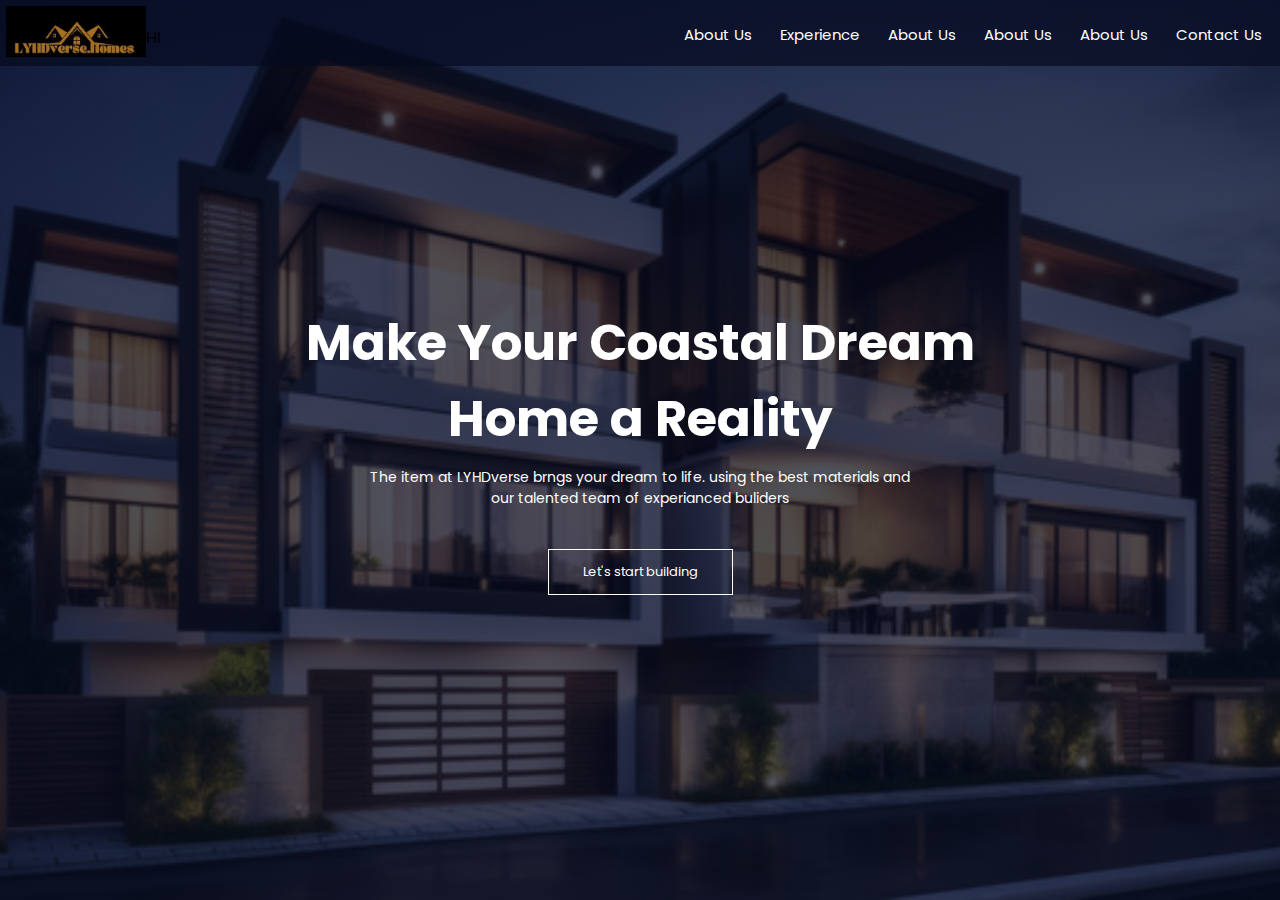
==== index.html @ e6bbc35f "First" ====
<!DOCTYPE html>
<html lang="en">
  <head>
    <meta charset="UTF-8" />
    <meta name="viewport" content="width=device-width, initial-scale=1.0" />
    <!-- font -->
    <link rel="preconnect" href="https://fonts.googleapis.com" />
    <link rel="preconnect" href="https://fonts.gstatic.com" crossorigin />
    <link
      href="https://fonts.googleapis.com/css2?family=Poppins:wght@100;300;700&display=swap"
      rel="stylesheet"
    />
    <link
      rel="stylesheet"
      href="https://cdn.jsdelivr.net/npm/bootstrap-icons@1.11.3/font/bootstrap-icons.min.css"
    />
    <link rel="stylesheet" href="index.css" />
    <title>Document</title>
  </head>
  <body>
    <section class="header">
      <nav class="nav1">
        <div class="nav0">
            <li><i class="bi bi-facebook"></i></li>
            <li><i class="bi bi-instagram"></i></li>
            <li><i class="bi bi-whatsapp"></i></li>
        </div>
      </nav>
      <nav>
        <a href="index.html"><img src="image/logo.jpg" /></a>
        <p class="full">HI</p>
        <div class="nav-links" id="navLinks">
           
            <i class="bi bi-x" onclick="hide()"></i>
          <ul>
            <li><a href="">About Us</a></li>
            <li><a href="">Experience</a></li>
            <li><a href="">About Us</a></li>
            <li><a href="">About Us</a></li>
            <li><a href="">About Us</a></li>
            <li><a href="">Contact Us</a></li>
          </ul>
        </div>
        <i class="bi bi-list" onclick="show()"></i>
      </nav>
      <!-- content in the middle of image -->
      <div class="text-box">
        <h1>
          Make Your Coastal Dream <br />
          Home a Reality
        </h1>
        <p>
          The item at LYHDverse brngs your dream to life. using the best
          materials and <br />
          our talented team of experianced buliders
        </p>
        <!-- <a href="">Let's start building </a> -->
        <button class="btn">Let's start building</button>
      </div>
    </section>

    <script>
      var navLinks = document.getElementById("navLinks");
      function show() {
        navLinks.style.right = "0";
      }
      function hide() {
        navLinks.style.right = "-200px";
      }
    </script>
  </body>
</html>

<!-- 26 min ko ok  -->
---- index.css ----
* {
  margin: 0;
  padding: 0;
  font-family: "Poppins", sans-serif; 
}

.header { 
  min-height: 100vh;
  width:100%;
  background-image: linear-gradient(rgba(4,9,30,0.7),rgba(4,9,30,0.7)),url(image/image1.jpg);
  background-position: center;
  background-size:cover ;
  position: relative;
}
.nav1{
  justify-content: center;
}
.nav0 {
  display: flex;
  list-style: none;
}

.nav0 li {
  font-size: 20px;
  margin-right: 5px;
  color: #f0e5e5;
  margin-right: 20px;
}


nav { 
  display: flex;
  padding: 2px 6px;
  justify-content: space-between;
  align-items: center;
  background: linear-gradient(rgba(4,9,30,0.7),rgba(4,9,30,0.7));
}
nav img{
  width : 140px
}

.full {
  text-align: center; /* Center the text */
  margin-top: 5px; /* Adjust the top margin for spacing */
  display: flex;
}

.nav-links {
   flex:1;
   text-align: right;
}
.nav-links ul li{
  list-style: none;
  display: inline-block;
  padding: 8px 12px;
  position: relative;
}
.nav-links ul li a {
  color: #fff;
  text-decoration: none;
  font-size : 15px;
}
.nav-links ul li::after {
  content: '';
  width: 0%;
  height: 2px;
  background: #f4433f;
  display: block;
  margin: auto;
  transition: 0.5s;
}
.nav-links ul li:hover::after {
  width: 100%
}


/* content in the middle of image */
.text-box{
  width: 90%;
  color: #fff;
  position: absolute ;
  top : 50%;
  left: 50%;
  transform : translate(-50%,-50%);
  text-align: center;
}
.text-box h1{
  font-size: 50px;
}
.text-box p{
  margin: 10px 0 40px;
  font-size: 14px;
  color: white;
}
.btn{
  display: inline-block;
  text-decoration: none;
  color: #fff;
  border: 1px solid #fff;
  padding: 12px 34px;
  font-size : 13px;
  background: transparent;
  position: relative;
}

nav .bi{
  display: none;
}

/* for small screen  */
@media(max-width : 700px){
  .text-box h1{
    font-size: 15px;
  }
  .nav-links ul li{
    display: block;
  }
  .nav-links{
    position: absolute;
    background: #150750;
    height: 100vh;
    width: 200px;
    top:0;
    right:-200px;
    text-align: left;
    z-index: 2;
    transition: 1s;
  } 
  /*  */
  nav .bi{
    display: block;
    color: #fff;
    margin:10px ;
    font-size: 22px;
    cursor: pointer;
  }
  .nav-links ul{
    padding: 20px;
  }
}
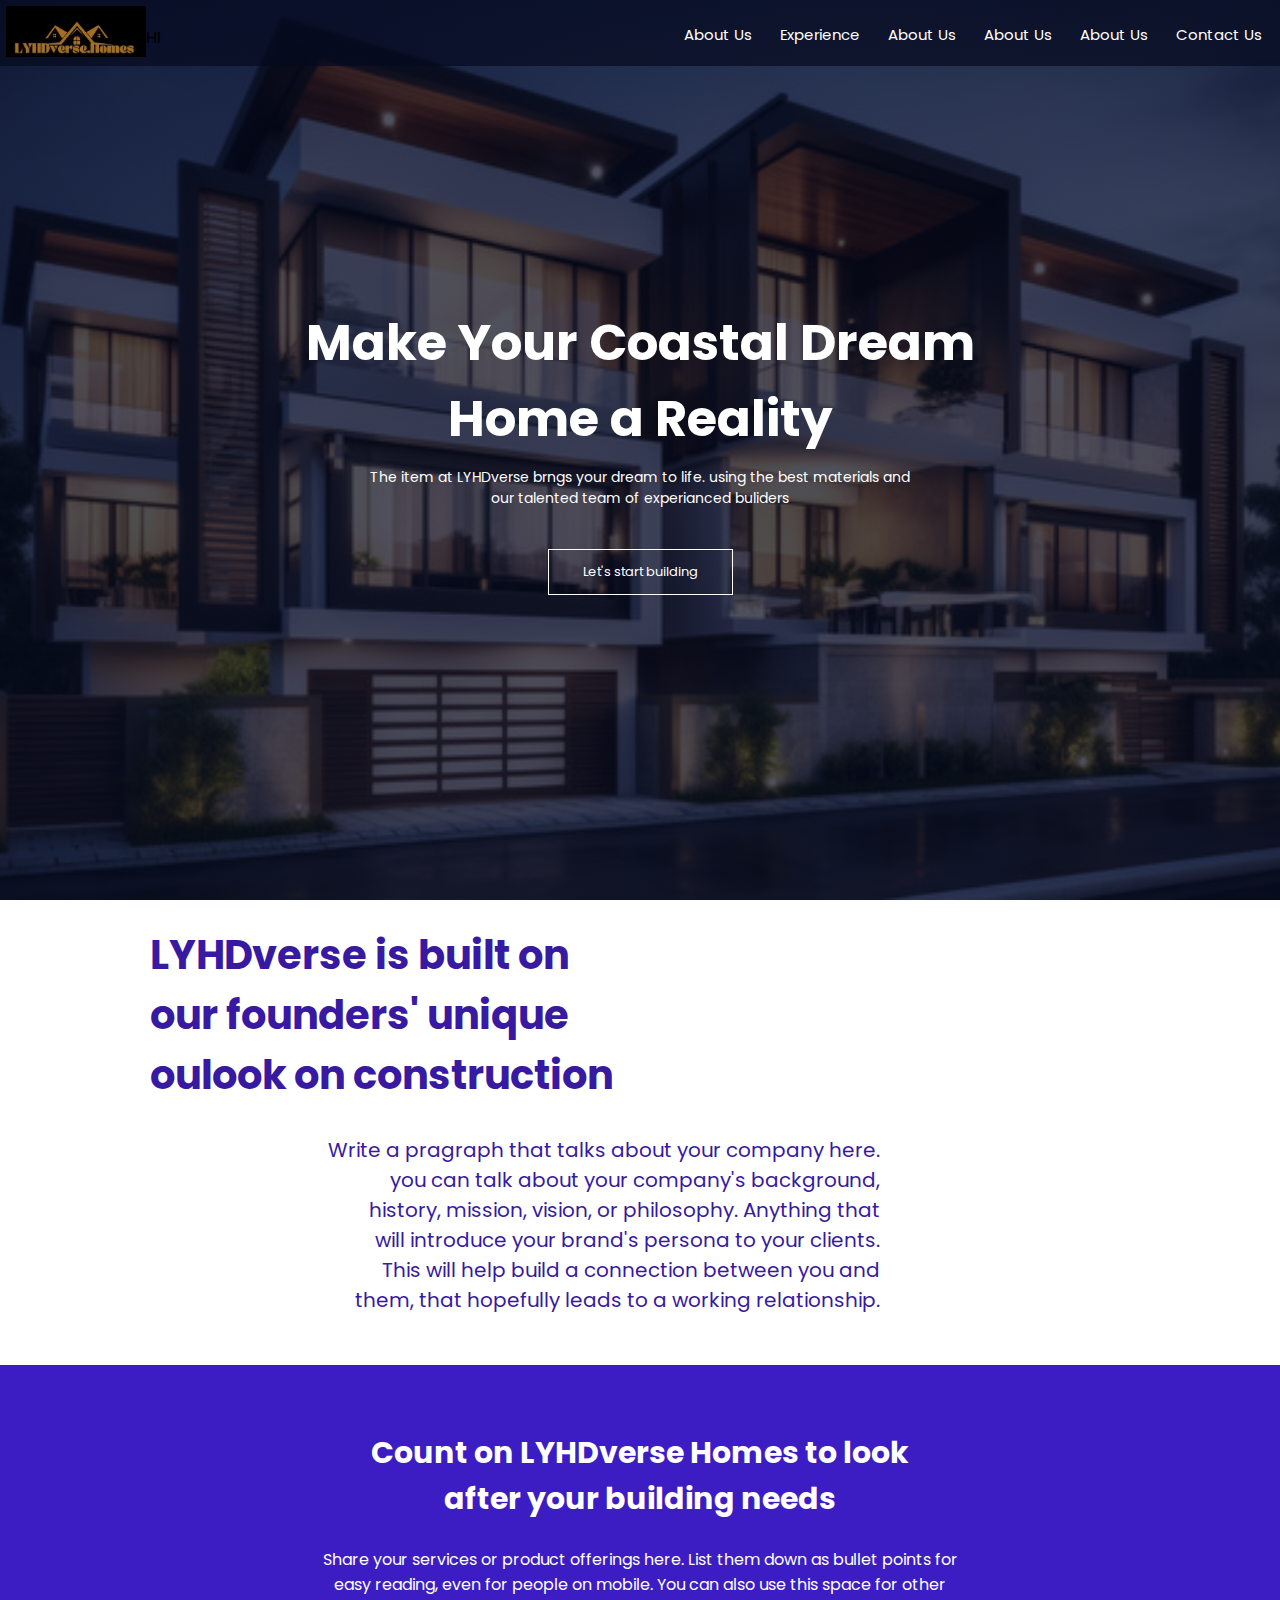
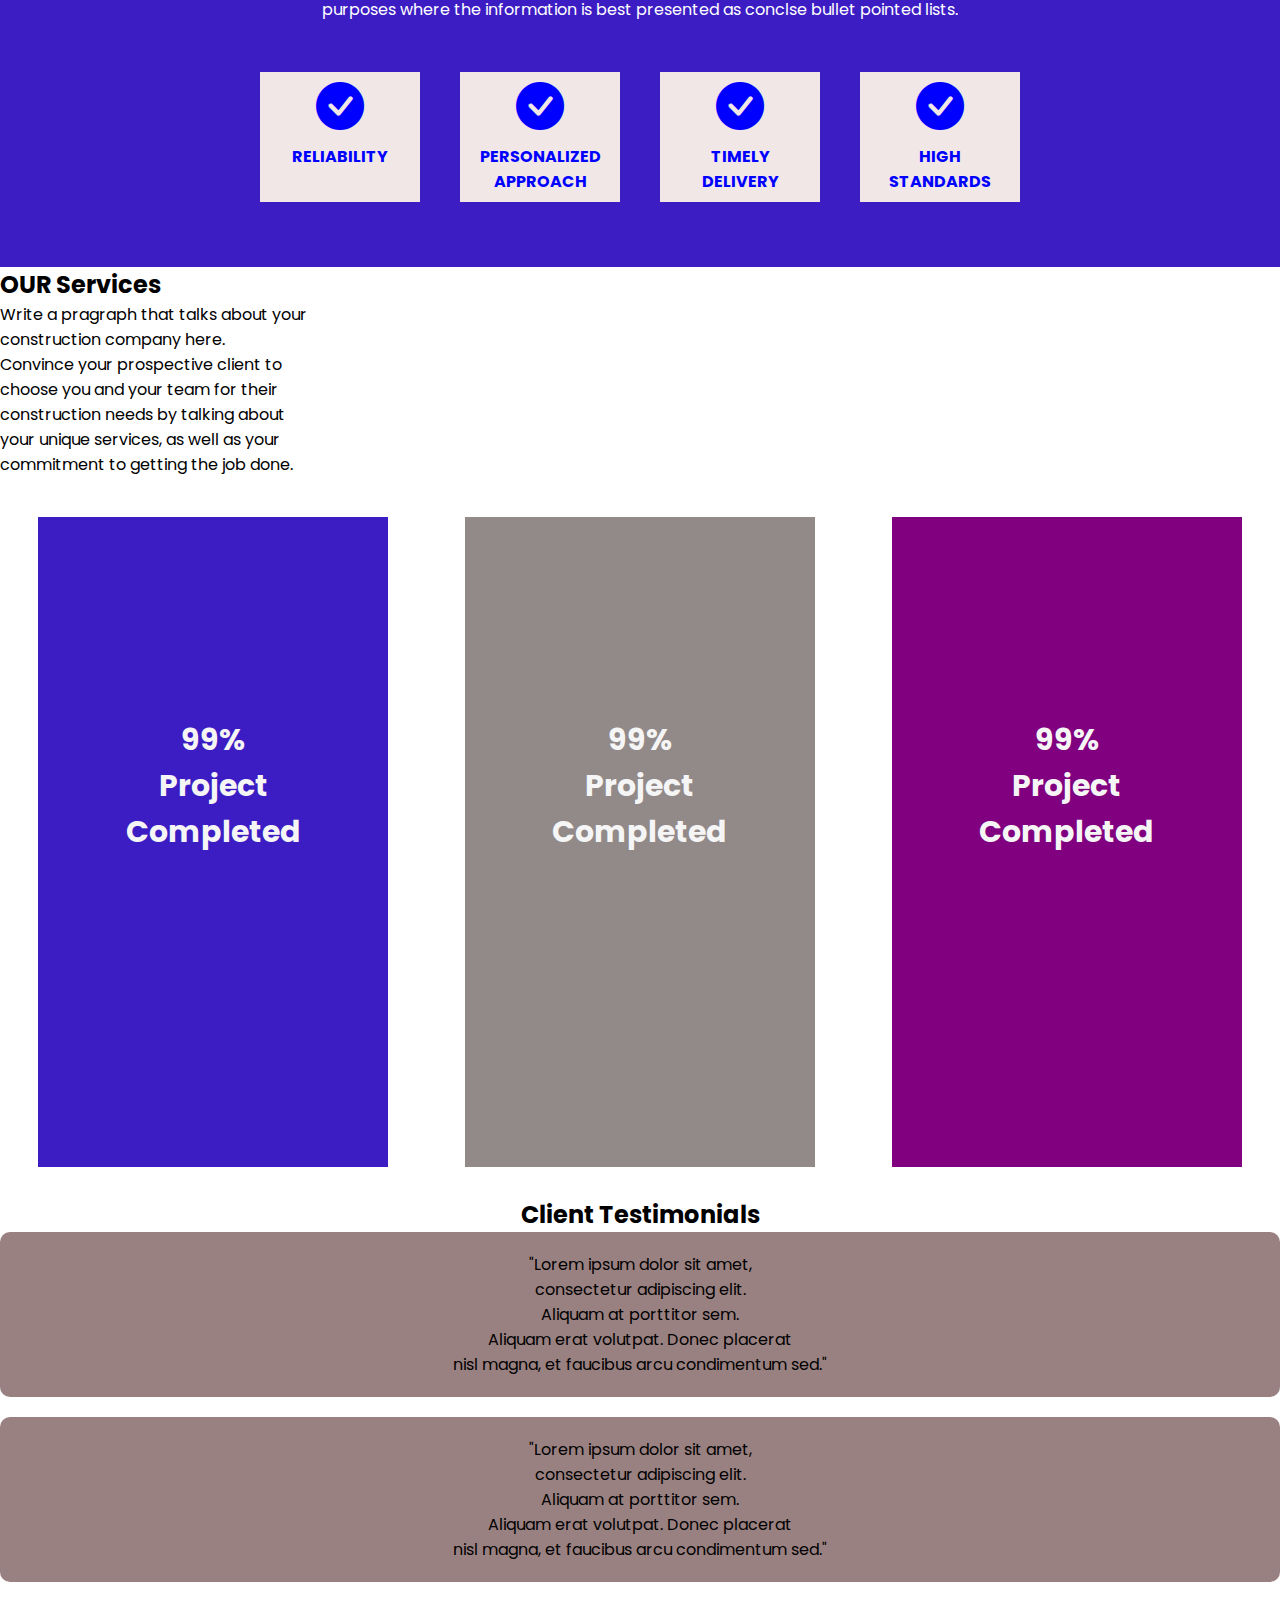
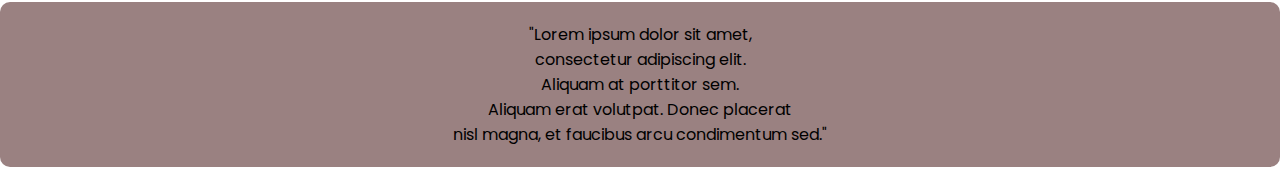
==== commit 820b40a4: "update" ====
--- a/index.html
+++ b/index.html
@@ -18,20 +18,20 @@
     <title>Document</title>
   </head>
   <body>
+    <!-- First part  -->
     <section class="header">
       <nav class="nav1">
-        <div class="nav0">
-            <li><i class="bi bi-facebook"></i></li>
-            <li><i class="bi bi-instagram"></i></li>
-            <li><i class="bi bi-whatsapp"></i></li>
-        </div>
+        <ul class="nav0">
+          <li><i class="bi bi-facebook"></i></li>
+          <li><i class="bi bi-instagram"></i></li>
+          <li><i class="bi bi-whatsapp"></i></li>
+        </ul>
       </nav>
       <nav>
         <a href="index.html"><img src="image/logo.jpg" /></a>
         <p class="full">HI</p>
         <div class="nav-links" id="navLinks">
-           
-            <i class="bi bi-x" onclick="hide()"></i>
+          <i class="bi bi-x" onclick="hide()"></i>
           <ul>
             <li><a href="">About Us</a></li>
             <li><a href="">Experience</a></li>
@@ -59,6 +59,176 @@
       </div>
     </section>
 
+    <!-- Next part  -->
+    <section id="describe">
+      <div class="container">
+        <div class="row">
+          <div class="col-md-6">
+            <!-- <h2>About Us </h2> -->
+            <div class="about-content">
+              <h1>
+                LYHDverse is built on <br />
+                our founders' unique <br />
+                oulook on construction
+              </h1>
+            </div>
+          </div>
+          <div class="col-md-6">
+            <p class="describe1">
+              Write a pragraph that talks about your company here.
+              <br />
+              you can talk about your company's background, <br />
+              history, mission, vision, or philosophy. Anything that <br />
+              will introduce your brand's persona to your clients. <br />
+              This will help build a connection between you and <br />
+              them, that hopefully leads to a working relationship.
+            </p>
+          </div>
+        </div>
+      </div>
+    </section>
+
+    <!-- Third part -->
+    <section id="des">
+      <div class="container">
+        <div class="row">
+          <div class="col-md-6">
+            <!-- <h2>About Us </h2> -->
+            <div class="content">
+              <p class="head">
+                Count on LYHDverse Homes to look <br />
+                after your building needs
+              </p>
+            </div>
+          </div>
+          <div class="col-md-6">
+            <p class="describe3">
+              Share your services or product offerings here. List them down as
+              bullet points for <br />
+              easy reading, even for people on mobile. You can also use this
+              space for other<br />
+              purposes where the information is best presented as conclse bullet
+              pointed lists.
+            </p>
+          </div>
+
+          <div class="card-container">
+            <div class="card border-0 shadow">
+              <div class="card-body">
+                <i
+                  class="bi bi-check-circle-fill"
+                  style="font-size: 48px; color: blue"
+                ></i>
+                <p class="card-text mb-0">RELIABILITY</p>
+              </div>
+            </div>
+            <div class="card border-0 shadow">
+              <div class="card-body">
+                <i
+                  class="bi bi-check-circle-fill"
+                  style="font-size: 48px; color: blue"
+                ></i>
+                <p class="card-text mb-0">PERSONALIZED<br />APPROACH</p>
+              </div>
+            </div>
+            <div class="card border-0 shadow">
+              <div class="card-body">
+                <i
+                  class="bi bi-check-circle-fill"
+                  style="font-size: 48px; color: blue"
+                ></i>
+                <p class="card-text mb-0">
+                  TIMELY <br />
+                  DELIVERY
+                </p>
+              </div>
+            </div>
+            <div class="card border-0 shadow">
+              <div class="card-body">
+                <i
+                  class="bi bi-check-circle-fill"
+                  style="font-size: 48px; color: blue"
+                ></i>
+                <p class="card-text mb-0">
+                  HIGH <br />
+                  STANDARDS
+                </p>
+              </div>
+            </div>
+          </div>
+        </div>
+      </div>
+    </section>
+
+    <!-- Fourth part  -->
+    <section id="services">
+      <h2>OUR Services</h2>
+      <div class="contain">
+        <div class="col-lg-2 col-md-2">
+          <p class="describe4">
+            Write a pragraph that talks about your
+            <br />
+            construction company here. <br />
+            Convince your prospective client to <br />
+            choose you and your team for their <br />
+            construction needs by talking about<br />
+            your unique services, as well as your<br />
+            commitment to getting the job done.
+          </p>
+
+          <span class="border"></span>
+        </div>
+      </div>
+    </section>
+
+    <!-- fifth -->
+    <div class="card-container1">
+      <div class="experience blue-card">
+        <div class="card-body1">
+          <p class="card-text1">
+            99% <br />
+            Project <br />
+            Completed
+          </p>
+        </div>
+      </div> 
+      <div class="experience gray-card">
+        <div class="card-body1">
+          <p class="card-text1">
+            99% <br />
+            Project <br />
+            Completed
+          </p>
+        </div>
+      </div>
+      <div class="experience purple-card">
+        <div class="card-body1">
+          <p class="card-text1">
+            99% <br />
+            Project <br />
+            Completed
+          </p>
+        </div>
+      </div>
+    </div>
+
+     <!-- Sixth -->
+     
+     <div class="last">
+      <h2 class="client">Client Testimonials</h2>
+      <div class="testimonial-item">
+        <p>"Lorem ipsum dolor sit amet,<br> consectetur adipiscing elit.<br> Aliquam at porttitor sem.<br> Aliquam erat volutpat. Donec placerat <br> nisl magna, et faucibus arcu condimentum sed."</p>
+      </div>
+      <div class="testimonial-item">
+        <p>"Lorem ipsum dolor sit amet,<br> consectetur adipiscing elit.<br> Aliquam at porttitor sem.<br> Aliquam erat volutpat. Donec placerat <br> nisl magna, et faucibus arcu condimentum sed."</p>
+      </div>
+      <div class="testimonial-item">
+        <p>"Lorem ipsum dolor sit amet,<br> consectetur adipiscing elit.<br> Aliquam at porttitor sem.<br> Aliquam erat volutpat. Donec placerat <br> nisl magna, et faucibus arcu condimentum sed."</p>
+      </div>
+    </div>
+    
+    
+
     <script>
       var navLinks = document.getElementById("navLinks");
       function show() {
@@ -72,3 +242,11 @@
 </html>
 
 <!-- 26 min ko ok  -->
+<!--     <div class="card border-0 shadow" style="width:300px; margin: auto;">
+            <div class="card-body">
+              <i class="bi bi-check-circle-fill" style="font-size: 48px; color: blue;"></i>
+              <p class="card-text mb-0"> RELIABILITY</p>
+            </div>
+
+          
+          </div> -->
--- a/index.css
+++ b/index.css
@@ -40,8 +40,8 @@
 }
 
 .full {
-  text-align: center; /* Center the text */
-  margin-top: 5px; /* Adjust the top margin for spacing */
+  text-align: center; 
+  margin-top: 5px; 
   display: flex;
 }
 
@@ -105,7 +105,140 @@
 
 nav .bi{
   display: none;
-}
+  
+}
+
+/* Next part */
+#describe {
+  padding-top: 20px;
+  padding-bottom: 50px;
+  padding-left: 150px;
+  font-size: 20px;
+}
+
+.about-content{
+  padding-top: 5px;
+  color: #371aa1;
+  font-weight: bolder;
+  line-height: 1.5;
+  
+}
+.describe1{
+  color : #371aa1;
+  padding-top: 30px;
+  text-align: right;
+  padding-right: 400px;
+}
+
+/* third  */
+
+#des {
+  padding: 65px 0; 
+  background-color: #3c1dc4; 
+}
+
+.content .head {
+  font-size: 30px;
+  color: white; 
+  text-align: center;
+  font-weight: bolder;
+ 
+}
+
+.describe3 {
+  font-size: 16px; 
+  color: white;
+  text-align: center;
+  padding-top: 25px;
+}
+
+/* card  */
+.card-container { 
+  display: flex;
+  justify-content: center;
+  padding-top: 50px;
+}
+.card { 
+  border-radius: 0;
+  background-color: #f1e7e7;
+  margin: 0 20px;
+  width: 160px;
+  height: 130px;
+}
+
+.card-body{
+  display: flex;
+ text-align: center;
+  justify-content: left;
+  height: 100px;
+  flex-direction: column;
+}
+
+.card-text {
+  font-weight: bold;
+  color: blue;
+}
+
+/* next */
+.card-container1 { 
+  display: flex;
+  justify-content: space-around;
+  padding-top: 40px;
+}
+
+.experiance {
+  box-shadow: 0 4px 8px rgba(0, 0, 0, 0.1);
+  padding: 20px;
+  justify-content: center;
+  align-items: center;
+}
+
+.card-body1 {
+  width: 350px; 
+  height: 450px; 
+}
+
+.card-text1 {
+  color: whitesmoke;
+  text-align: center;
+  font-weight: bold;
+  font-size: 30px;
+  margin-top: 200px;
+}
+.blue-card { 
+  background-color: #3c1dc4;
+ 
+}
+.gray-card{
+  background-color: #928989;
+}
+.purple-card{
+  background-color: purple;
+}
+
+/* last */
+.last {
+  text-align: center;
+  padding-top: 30px;
+}
+
+.testimonial-item {
+  background-color: #9a8181;
+  padding: 20px;
+  border-radius: 10px;
+  margin-bottom: 20px;
+}
+
+.testimonial-item p {
+  margin: 0; /* Reset margin for the paragraphs */
+}
+
+
+
+
+
+
+
 
 /* for small screen  */
 @media(max-width : 700px){
@@ -129,7 +262,7 @@
   /*  */
   nav .bi{
     display: block;
-    color: #fff;
+    color: #f1e7e7;
     margin:10px ;
     font-size: 22px;
     cursor: pointer;
@@ -137,4 +270,41 @@
   .nav-links ul{
     padding: 20px;
   }
-}+  #describe {
+    padding-top: 20px;
+    padding-bottom: 50px;
+    padding-left: 20px; 
+  }
+
+  .describe1 {
+    padding-top: 30px;
+    text-align: left; 
+    padding-right: 20px;
+  }
+
+.card-container {
+  flex-wrap: wrap;
+  padding-top: 20px;
+}
+.card { 
+  margin: 10px;
+}
+.card-container1 { 
+  flex-wrap: wrap; 
+  padding-top: 20px; 
+}
+
+.experience {
+  margin: 10px; 
+}
+
+.card-text1 {
+  margin-top: 100px;
+}
+
+
+
+}
+
+
+
